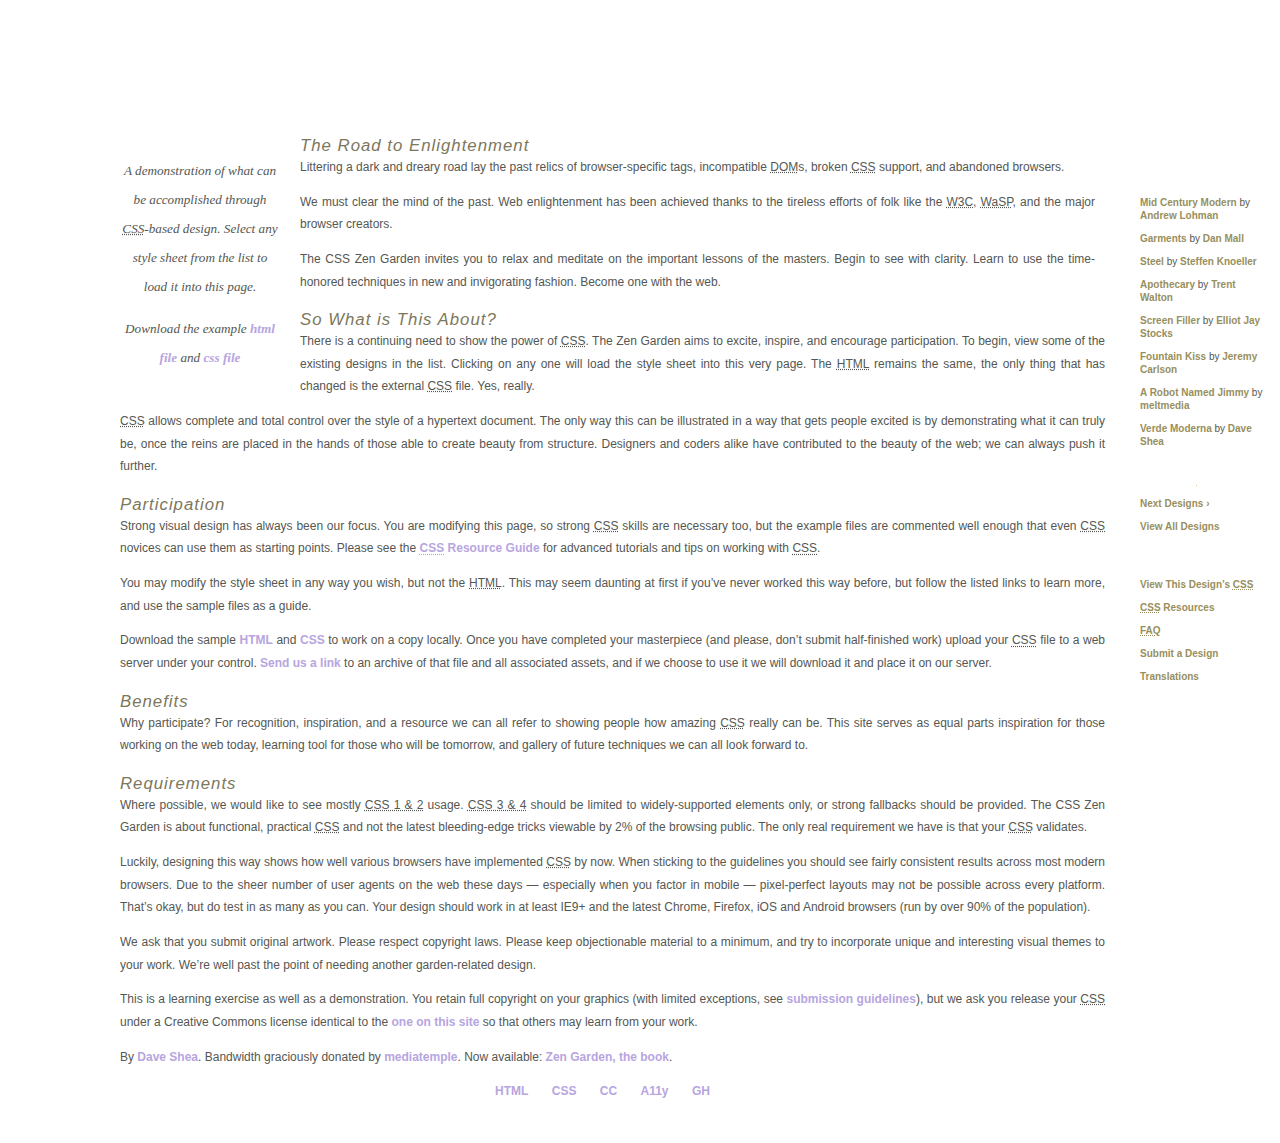
==== index.html @ 56b25b97 "download html and css from Zen Garden" ====
<!DOCTYPE html>
<html lang="en">
<head>
	<meta charset="utf-8">
	<title>CSS Zen Garden: The Beauty of CSS Design</title>

	<link rel="stylesheet" media="screen" href="style.css?v=8may2013">
	<link rel="alternate" type="application/rss+xml" title="RSS" href="http://www.csszengarden.com/zengarden.xml">

	<meta name="viewport" content="width=device-width, initial-scale=1.0">
	<meta name="author" content="Dave Shea">
	<meta name="description" content="A demonstration of what can be accomplished visually through CSS-based design.">
	<meta name="robots" content="all">


	<!--[if lt IE 9]>
	<script src="script/html5shiv.js"></script>
	<![endif]-->
</head>

<!--



	View source is a feature, not a bug. Thanks for your curiosity and
	interest in participating!

	Here are the submission guidelines for the new and improved csszengarden.com:

	- CSS3? Of course! Prefix for ALL browsers where necessary.
	- go responsive; test your layout at multiple screen sizes.
	- your browser testing baseline: IE9+, recent Chrome/Firefox/Safari, and iOS/Android
	- Graceful degradation is acceptable, and in fact highly encouraged.
	- use classes for styling. Don't use ids.
	- web fonts are cool, just make sure you have a license to share the files. Hosted 
	  services that are applied via the CSS file (ie. Google Fonts) will work fine, but
	  most that require custom HTML won't. TypeKit is supported, see the readme on this
	  page for usage instructions: https://github.com/mezzoblue/csszengarden.com/

	And a few tips on building your CSS file:

	- use :first-child, :last-child and :nth-child to get at non-classed elements
	- use ::before and ::after to create pseudo-elements for extra styling
	- use multiple background images to apply as many as you need to any element
	- use the Kellum Method for image replacement, if still needed. http://goo.gl/GXxdI
	- don't rely on the extra divs at the bottom. Use ::before and ::after instead.

		
-->

<body id="css-zen-garden">
<div class="page-wrapper">

	<section class="intro" id="zen-intro">
		<header role="banner">
			<h1>CSS Zen Garden</h1>
			<h2>The Beauty of <abbr title="Cascading Style Sheets">CSS</abbr> Design</h2>
		</header>

		<div class="summary" id="zen-summary" role="article">
			<p>A demonstration of what can be accomplished through <abbr title="Cascading Style Sheets">CSS</abbr>-based design. Select any style sheet from the list to load it into this page.</p>
			<p>Download the example <a href="/examples/index" title="This page's source HTML code, not to be modified.">html file</a> and <a href="/examples/style.css" title="This page's sample CSS, the file you may modify.">css file</a></p>
		</div>

		<div class="preamble" id="zen-preamble" role="article">
			<h3>The Road to Enlightenment</h3>
			<p>Littering a dark and dreary road lay the past relics of browser-specific tags, incompatible <abbr title="Document Object Model">DOM</abbr>s, broken <abbr title="Cascading Style Sheets">CSS</abbr> support, and abandoned browsers.</p>
			<p>We must clear the mind of the past. Web enlightenment has been achieved thanks to the tireless efforts of folk like the <abbr title="World Wide Web Consortium">W3C</abbr>, <abbr title="Web Standards Project">WaSP</abbr>, and the major browser creators.</p>
			<p>The CSS Zen Garden invites you to relax and meditate on the important lessons of the masters. Begin to see with clarity. Learn to use the time-honored techniques in new and invigorating fashion. Become one with the web.</p>
		</div>
	</section>

	<div class="main supporting" id="zen-supporting" role="main">
		<div class="explanation" id="zen-explanation" role="article">
			<h3>So What is This About?</h3>
			<p>There is a continuing need to show the power of <abbr title="Cascading Style Sheets">CSS</abbr>. The Zen Garden aims to excite, inspire, and encourage participation. To begin, view some of the existing designs in the list. Clicking on any one will load the style sheet into this very page. The <abbr title="HyperText Markup Language">HTML</abbr> remains the same, the only thing that has changed is the external <abbr title="Cascading Style Sheets">CSS</abbr> file. Yes, really.</p>
			<p><abbr title="Cascading Style Sheets">CSS</abbr> allows complete and total control over the style of a hypertext document. The only way this can be illustrated in a way that gets people excited is by demonstrating what it can truly be, once the reins are placed in the hands of those able to create beauty from structure. Designers and coders alike have contributed to the beauty of the web; we can always push it further.</p>
		</div>

		<div class="participation" id="zen-participation" role="article">
			<h3>Participation</h3>
			<p>Strong visual design has always been our focus. You are modifying this page, so strong <abbr title="Cascading Style Sheets">CSS</abbr> skills are necessary too, but the example files are commented well enough that even <abbr title="Cascading Style Sheets">CSS</abbr> novices can use them as starting points. Please see the <a href="http://www.mezzoblue.com/zengarden/resources/" title="A listing of CSS-related resources"><abbr title="Cascading Style Sheets">CSS</abbr> Resource Guide</a> for advanced tutorials and tips on working with <abbr title="Cascading Style Sheets">CSS</abbr>.</p>
			<p>You may modify the style sheet in any way you wish, but not the <abbr title="HyperText Markup Language">HTML</abbr>. This may seem daunting at first if you&#8217;ve never worked this way before, but follow the listed links to learn more, and use the sample files as a guide.</p>
			<p>Download the sample <a href="/examples/index" title="This page's source HTML code, not to be modified.">HTML</a> and <a href="/examples/style.css" title="This page's sample CSS, the file you may modify.">CSS</a> to work on a copy locally. Once you have completed your masterpiece (and please, don&#8217;t submit half-finished work) upload your <abbr title="Cascading Style Sheets">CSS</abbr> file to a web server under your control. <a href="http://www.mezzoblue.com/zengarden/submit/" title="Use the contact form to send us your CSS file">Send us a link</a> to an archive of that file and all associated assets, and if we choose to use it we will download it and place it on our server.</p>
		</div>

		<div class="benefits" id="zen-benefits" role="article">
			<h3>Benefits</h3>
			<p>Why participate? For recognition, inspiration, and a resource we can all refer to showing people how amazing <abbr title="Cascading Style Sheets">CSS</abbr> really can be. This site serves as equal parts inspiration for those working on the web today, learning tool for those who will be tomorrow, and gallery of future techniques we can all look forward to.</p>
		</div>

		<div class="requirements" id="zen-requirements" role="article">
			<h3>Requirements</h3>
			<p>Where possible, we would like to see mostly <abbr title="Cascading Style Sheets, levels 1 and 2">CSS 1 &amp; 2</abbr> usage. <abbr title="Cascading Style Sheets, levels 3 and 4">CSS 3 &amp; 4</abbr> should be limited to widely-supported elements only, or strong fallbacks should be provided. The CSS Zen Garden is about functional, practical <abbr title="Cascading Style Sheets">CSS</abbr> and not the latest bleeding-edge tricks viewable by 2% of the browsing public. The only real requirement we have is that your <abbr title="Cascading Style Sheets">CSS</abbr> validates.</p>
			<p>Luckily, designing this way shows how well various browsers have implemented <abbr title="Cascading Style Sheets">CSS</abbr> by now. When sticking to the guidelines you should see fairly consistent results across most modern browsers. Due to the sheer number of user agents on the web these days &#8212; especially when you factor in mobile &#8212; pixel-perfect layouts may not be possible across every platform. That&#8217;s okay, but do test in as many as you can. Your design should work in at least IE9+ and the latest Chrome, Firefox, iOS and Android browsers (run by over 90% of the population).</p>
			<p>We ask that you submit original artwork. Please respect copyright laws. Please keep objectionable material to a minimum, and try to incorporate unique and interesting visual themes to your work. We&#8217;re well past the point of needing another garden-related design.</p>
			<p>This is a learning exercise as well as a demonstration. You retain full copyright on your graphics (with limited exceptions, see <a href="http://www.mezzoblue.com/zengarden/submit/guidelines/">submission guidelines</a>), but we ask you release your <abbr title="Cascading Style Sheets">CSS</abbr> under a Creative Commons license identical to the <a href="http://creativecommons.org/licenses/by-nc-sa/3.0/" title="View the Zen Garden's license information.">one on this site</a> so that others may learn from your work.</p>
			<p role="contentinfo">By <a href="http://www.mezzoblue.com/">Dave Shea</a>. Bandwidth graciously donated by <a href="http://www.mediatemple.net/">mediatemple</a>. Now available: <a href="http://www.amazon.com/exec/obidos/ASIN/0321303474/mezzoblue-20/">Zen Garden, the book</a>.</p>
		</div>

		<footer>
			<a href="http://validator.w3.org/check/referer" title="Check the validity of this site&#8217;s HTML" class="zen-validate-html">HTML</a>
			<a href="http://jigsaw.w3.org/css-validator/check/referer" title="Check the validity of this site&#8217;s CSS" class="zen-validate-css">CSS</a>
			<a href="http://creativecommons.org/licenses/by-nc-sa/3.0/" title="View the Creative Commons license of this site: Attribution-NonCommercial-ShareAlike." class="zen-license">CC</a>
			<a href="http://mezzoblue.com/zengarden/faq/#aaa" title="Read about the accessibility of this site" class="zen-accessibility">A11y</a>
			<a href="https://github.com/mezzoblue/csszengarden.com" title="Fork this site on Github" class="zen-github">GH</a>
		</footer>

	</div>


	<aside class="sidebar" role="complementary">
		<div class="wrapper">

			<div class="design-selection" id="design-selection">
				<h3 class="select">Select a Design:</h3>
				<nav role="navigation">
					<ul>
					<li>
						<a href="/221/" class="design-name">Mid Century Modern</a> by						<a href="http://andrewlohman.com/" class="designer-name">Andrew Lohman</a>
					</li>					<li>
						<a href="/220/" class="design-name">Garments</a> by						<a href="http://danielmall.com/" class="designer-name">Dan Mall</a>
					</li>					<li>
						<a href="/219/" class="design-name">Steel</a> by						<a href="http://steffen-knoeller.de" class="designer-name">Steffen Knoeller</a>
					</li>					<li>
						<a href="/218/" class="design-name">Apothecary</a> by						<a href="http://trentwalton.com" class="designer-name">Trent Walton</a>
					</li>					<li>
						<a href="/217/" class="design-name">Screen Filler</a> by						<a href="http://elliotjaystocks.com/" class="designer-name">Elliot Jay Stocks</a>
					</li>					<li>
						<a href="/216/" class="design-name">Fountain Kiss</a> by						<a href="http://jeremycarlson.com" class="designer-name">Jeremy Carlson</a>
					</li>					<li>
						<a href="/215/" class="design-name">A Robot Named Jimmy</a> by						<a href="http://meltmedia.com/" class="designer-name">meltmedia</a>
					</li>					<li>
						<a href="/214/" class="design-name">Verde Moderna</a> by						<a href="http://www.mezzoblue.com/" class="designer-name">Dave Shea</a>
					</li>					</ul>
				</nav>
			</div>

			<div class="design-archives" id="design-archives">
				<h3 class="archives">Archives:</h3>
				<nav role="navigation">
					<ul>
						<li class="next">
							<a href="/214/page1">
								Next Designs <span class="indicator">&rsaquo;</span>
							</a>
						</li>
						<li class="viewall">
							<a href="http://www.mezzoblue.com/zengarden/alldesigns/" title="View every submission to the Zen Garden.">
								View All Designs							</a>
						</li>
					</ul>
				</nav>
			</div>

			<div class="zen-resources" id="zen-resources">
				<h3 class="resources">Resources:</h3>
				<ul>
					<li class="view-css">
						<a href="style.css" title="View the source CSS file of the currently-viewed design.">
							View This Design&#8217;s <abbr title="Cascading Style Sheets">CSS</abbr>						</a>
					</li>
					<li class="css-resources">
						<a href="http://www.mezzoblue.com/zengarden/resources/" title="Links to great sites with information on using CSS.">
							<abbr title="Cascading Style Sheets">CSS</abbr> Resources						</a>
					</li>
					<li class="zen-faq">
						<a href="http://www.mezzoblue.com/zengarden/faq/" title="A list of Frequently Asked Questions about the Zen Garden.">
							<abbr title="Frequently Asked Questions">FAQ</abbr>						</a>
					</li>
					<li class="zen-submit">
						<a href="http://www.mezzoblue.com/zengarden/submit/" title="Send in your own CSS file.">
							Submit a Design						</a>
					</li>
					<li class="zen-translations">
						<a href="http://www.mezzoblue.com/zengarden/translations/" title="View translated versions of this page.">
							Translations						</a>
					</li>
				</ul>
			</div>
		</div>
	</aside>


</div>

<!--

	These superfluous divs/spans were originally provided as catch-alls to add extra imagery.
	These days we have full ::before and ::after support, favour using those instead.
	These only remain for historical design compatibility. They might go away one day.
		
-->
<div class="extra1" role="presentation"></div><div class="extra2" role="presentation"></div><div class="extra3" role="presentation"></div>
<div class="extra4" role="presentation"></div><div class="extra5" role="presentation"></div><div class="extra6" role="presentation"></div>

</body>
</html>
---- style.css ----
/* css Zen Garden default style v1.02 */
/* css released under Creative Commons License - http://creativecommons.org/licenses/by-nc-sa/1.0/  */

/* This file based on 'Tranquille' by Dave Shea */
/* You may use this file as a foundation for any new work, but you may find it easier to start from scratch. */
/* Not all elements are defined in this file, so you'll most likely want to refer to the xhtml as well. */

/* Your images should be linked as if the CSS file sits in the same folder as the images. ie. no paths. */


/* basic elements */
html {
	margin: 0;
	padding: 0;
	}
body { 
	font: 75% georgia, sans-serif;
	line-height: 1.88889;
	color: #555753; 
	background: #fff url(http://csszengarden.com/001/blossoms.jpg) no-repeat bottom right; 
	margin: 0; 
	padding: 0;
	}
p { 
	margin-top: 0; 
	text-align: justify;
	}
h3 { 
	font: italic normal 1.4em georgia, sans-serif;
	letter-spacing: 1px; 
	margin-bottom: 0; 
	color: #7D775C;
	}
a:link { 
	font-weight: bold; 
	text-decoration: none; 
	color: #B7A5DF;
	}
a:visited { 
	font-weight: bold; 
	text-decoration: none; 
	color: #D4CDDC;
	}
a:hover, a:focus, a:active { 
	text-decoration: underline; 
	color: #9685BA;
	}
abbr {
	border-bottom: none;
	}


/* specific divs */
.page-wrapper { 
	background: url(http://csszengarden.com/001/zen-bg.jpg) no-repeat top left; 
	padding: 0 175px 0 110px;  
	margin: 0; 
	position: relative;
	}

.intro { 
	min-width: 470px;
	width: 100%;
	}

header h1 { 
	background: transparent url(http://csszengarden.com/001/h1.gif) no-repeat top left;
	margin-top: 10px;
	display: block;
	width: 219px;
	height: 87px;
	float: left;

	text-indent: 100%;
	white-space: nowrap;
	overflow: hidden;
	}
header h2 { 
	background: transparent url(http://csszengarden.com/001/h2.gif) no-repeat top left; 
	margin-top: 58px; 
	margin-bottom: 40px; 
	width: 200px; 
	height: 18px; 
	float: right;

	text-indent: 100%;
	white-space: nowrap;
	overflow: hidden;
	}
header {
	padding-top: 20px;
	height: 87px;
}

.summary {
	clear: both; 
	margin: 20px 20px 20px 10px; 
	width: 160px; 
	float: left;
	}
.summary p {
	font: italic 1.1em/2.2 georgia; 
	text-align: center;
	}

.preamble {
	clear: right; 
	padding: 0px 10px 0 10px;
	}
.supporting {	
	padding-left: 10px; 
	margin-bottom: 40px;
	}

footer { 
	text-align: center; 
	}
footer a:link, footer a:visited { 
	margin-right: 20px; 
	}

.sidebar {
	margin-left: 600px; 
	position: absolute; 
	top: 0; 
	right: 0;
	}
.sidebar .wrapper { 
	font: 10px verdana, sans-serif; 
	background: transparent url(http://csszengarden.com/001/paper-bg.jpg) top left repeat-y; 
	padding: 10px; 
	margin-top: 150px; 
	width: 130px; 
	}
.sidebar h3.select { 
	background: transparent url(http://csszengarden.com/001/h3.gif) no-repeat top left; 
	margin: 10px 0 5px 0; 
	width: 97px; 
	height: 16px; 

	text-indent: 100%;
	white-space: nowrap;
	overflow: hidden;
	}
.sidebar h3.archives { 
	background: transparent url(http://csszengarden.com/001/h5.gif) no-repeat top left; 
	margin: 25px 0 5px 0; 
	width:57px; 
	height: 14px; 

	text-indent: 100%;
	white-space: nowrap;
	overflow: hidden;
	}
.sidebar h3.resources { 
	background: transparent url(http://csszengarden.com/001/h6.gif) no-repeat top left; 
	margin: 25px 0 5px 0; 
	width:63px; 
	height: 10px; 

	text-indent: 100%;
	white-space: nowrap;
	overflow: hidden;
	}


.sidebar ul {
	margin: 0;
	padding: 0;
	}
.sidebar li {
	line-height: 1.3em; 
	background: transparent url(http://csszengarden.com/001/cr1.gif) no-repeat top center; 
	display: block; 
	padding-top: 5px; 
	margin-bottom: 5px;
	list-style-type: none;
	}
.sidebar li a:link {
	color: #988F5E;
	}
.sidebar li a:visited {
	color: #B3AE94;
	}


.extra1 {
	background: transparent url(http://csszengarden.com/001/cr2.gif) top left no-repeat; 
	position: absolute; 
	top: 40px; 
	right: 0; 
	width: 148px; 
	height: 110px;
	}
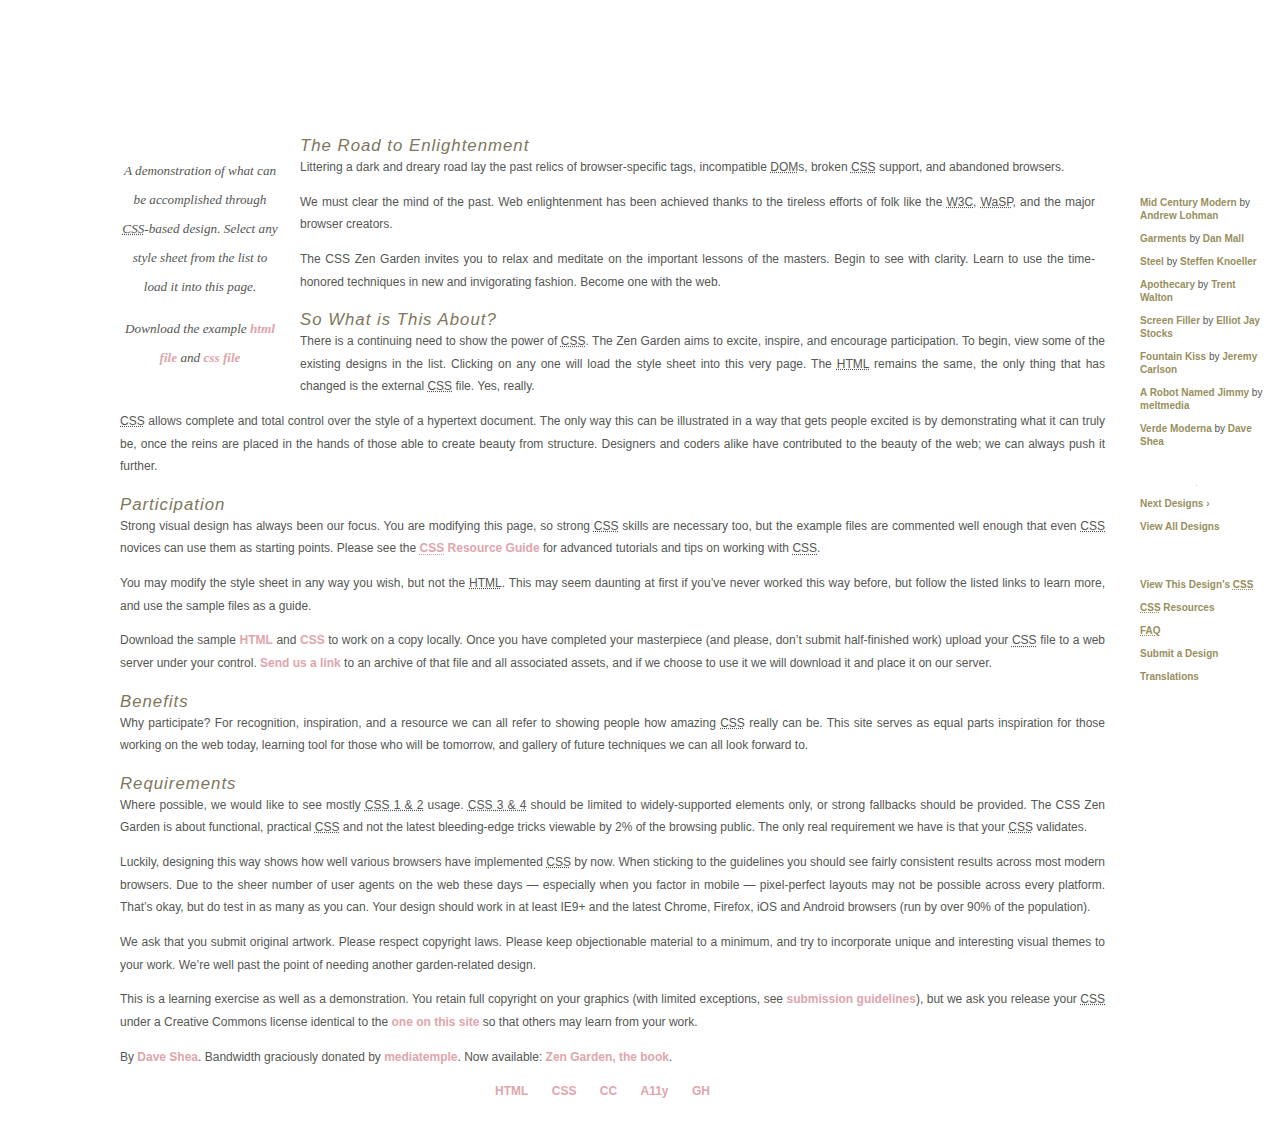
==== commit 83eecb90: "change content of h1 tag" ====
--- a/index.html
+++ b/index.html
@@ -1,16 +1,26 @@
 <!DOCTYPE html>
 <html lang="en">
+
 <head>
 	<meta charset="utf-8">
 	<title>CSS Zen Garden: The Beauty of CSS Design</title>
 
-	<link rel="stylesheet" media="screen" href="style.css?v=8may2013">
-	<link rel="alternate" type="application/rss+xml" title="RSS" href="http://www.csszengarden.com/zengarden.xml">
-
-	<meta name="viewport" content="width=device-width, initial-scale=1.0">
-	<meta name="author" content="Dave Shea">
-	<meta name="description" content="A demonstration of what can be accomplished visually through CSS-based design.">
-	<meta name="robots" content="all">
+	<link rel="stylesheet"
+				media="screen"
+				href="style.css?v=8may2013">
+	<link rel="alternate"
+				type="application/rss+xml"
+				title="RSS"
+				href="http://www.csszengarden.com/zengarden.xml">
+
+	<meta name="viewport"
+				content="width=device-width, initial-scale=1.0">
+	<meta name="author"
+				content="Dave Shea">
+	<meta name="description"
+				content="A demonstration of what can be accomplished visually through CSS-based design.">
+	<meta name="robots"
+				content="all">
 
 
 	<!--[if lt IE 9]>
@@ -49,150 +59,273 @@
 -->
 
 <body id="css-zen-garden">
-<div class="page-wrapper">
-
-	<section class="intro" id="zen-intro">
-		<header role="banner">
-			<h1>CSS Zen Garden</h1>
-			<h2>The Beauty of <abbr title="Cascading Style Sheets">CSS</abbr> Design</h2>
-		</header>
-
-		<div class="summary" id="zen-summary" role="article">
-			<p>A demonstration of what can be accomplished through <abbr title="Cascading Style Sheets">CSS</abbr>-based design. Select any style sheet from the list to load it into this page.</p>
-			<p>Download the example <a href="/examples/index" title="This page's source HTML code, not to be modified.">html file</a> and <a href="/examples/style.css" title="This page's sample CSS, the file you may modify.">css file</a></p>
+	<div class="page-wrapper">
+
+		<section class="intro"
+						 id="zen-intro">
+			<header role="banner">
+				<h1>Lovely Zen Garden</h1>
+				<h2>The Beauty of <abbr title="Cascading Style Sheets">CSS</abbr> Design</h2>
+			</header>
+
+			<div class="summary"
+					 id="zen-summary"
+					 role="article">
+				<p>A demonstration of what can be accomplished through <abbr title="Cascading Style Sheets">CSS</abbr>-based
+					design. Select any style sheet from the list to load it into this page.</p>
+				<p>Download the example <a href="/examples/index"
+						 title="This page's source HTML code, not to be modified.">html file</a> and <a href="/examples/style.css"
+						 title="This page's sample CSS, the file you may modify.">css file</a></p>
+			</div>
+
+			<div class="preamble"
+					 id="zen-preamble"
+					 role="article">
+				<h3>The Road to Enlightenment</h3>
+				<p>Littering a dark and dreary road lay the past relics of browser-specific tags, incompatible <abbr
+								title="Document Object Model">DOM</abbr>s, broken <abbr title="Cascading Style Sheets">CSS</abbr>
+					support, and abandoned browsers.</p>
+				<p>We must clear the mind of the past. Web enlightenment has been achieved thanks to the tireless efforts of
+					folk like the <abbr title="World Wide Web Consortium">W3C</abbr>, <abbr
+								title="Web Standards Project">WaSP</abbr>, and the major browser creators.</p>
+				<p>The CSS Zen Garden invites you to relax and meditate on the important lessons of the masters. Begin to see
+					with clarity. Learn to use the time-honored techniques in new and invigorating fashion. Become one with the
+					web.</p>
+			</div>
+		</section>
+
+		<div class="main supporting"
+				 id="zen-supporting"
+				 role="main">
+			<div class="explanation"
+					 id="zen-explanation"
+					 role="article">
+				<h3>So What is This About?</h3>
+				<p>There is a continuing need to show the power of <abbr title="Cascading Style Sheets">CSS</abbr>. The Zen
+					Garden aims to excite, inspire, and encourage participation. To begin, view some of the existing designs in
+					the list. Clicking on any one will load the style sheet into this very page. The <abbr
+								title="HyperText Markup Language">HTML</abbr> remains the same, the only thing that has changed is the
+					external <abbr title="Cascading Style Sheets">CSS</abbr> file. Yes, really.</p>
+				<p><abbr title="Cascading Style Sheets">CSS</abbr> allows complete and total control over the style of a
+					hypertext document. The only way this can be illustrated in a way that gets people excited is by demonstrating
+					what it can truly be, once the reins are placed in the hands of those able to create beauty from structure.
+					Designers and coders alike have contributed to the beauty of the web; we can always push it further.</p>
+			</div>
+
+			<div class="participation"
+					 id="zen-participation"
+					 role="article">
+				<h3>Participation</h3>
+				<p>Strong visual design has always been our focus. You are modifying this page, so strong <abbr
+								title="Cascading Style Sheets">CSS</abbr> skills are necessary too, but the example files are commented
+					well enough that even <abbr title="Cascading Style Sheets">CSS</abbr> novices can use them as starting points.
+					Please see the <a href="http://www.mezzoblue.com/zengarden/resources/"
+						 title="A listing of CSS-related resources"><abbr title="Cascading Style Sheets">CSS</abbr> Resource
+						Guide</a> for advanced tutorials and tips on working with <abbr title="Cascading Style Sheets">CSS</abbr>.
+				</p>
+				<p>You may modify the style sheet in any way you wish, but not the <abbr
+								title="HyperText Markup Language">HTML</abbr>. This may seem daunting at first if you&#8217;ve never
+					worked this way before, but follow the listed links to learn more, and use the sample files as a guide.</p>
+				<p>Download the sample <a href="/examples/index"
+						 title="This page's source HTML code, not to be modified.">HTML</a> and <a href="/examples/style.css"
+						 title="This page's sample CSS, the file you may modify.">CSS</a> to work on a copy locally. Once you have
+					completed your masterpiece (and please, don&#8217;t submit half-finished work) upload your <abbr
+								title="Cascading Style Sheets">CSS</abbr> file to a web server under your control. <a
+						 href="http://www.mezzoblue.com/zengarden/submit/"
+						 title="Use the contact form to send us your CSS file">Send us a link</a> to an archive of that file and all
+					associated assets, and if we choose to use it we will download it and place it on our server.</p>
+			</div>
+
+			<div class="benefits"
+					 id="zen-benefits"
+					 role="article">
+				<h3>Benefits</h3>
+				<p>Why participate? For recognition, inspiration, and a resource we can all refer to showing people how amazing
+					<abbr title="Cascading Style Sheets">CSS</abbr> really can be. This site serves as equal parts inspiration for
+					those working on the web today, learning tool for those who will be tomorrow, and gallery of future techniques
+					we can all look forward to.</p>
+			</div>
+
+			<div class="requirements"
+					 id="zen-requirements"
+					 role="article">
+				<h3>Requirements</h3>
+				<p>Where possible, we would like to see mostly <abbr title="Cascading Style Sheets, levels 1 and 2">CSS 1 &amp;
+						2</abbr> usage. <abbr title="Cascading Style Sheets, levels 3 and 4">CSS 3 &amp; 4</abbr> should be limited
+					to widely-supported elements only, or strong fallbacks should be provided. The CSS Zen Garden is about
+					functional, practical <abbr title="Cascading Style Sheets">CSS</abbr> and not the latest bleeding-edge tricks
+					viewable by 2% of the browsing public. The only real requirement we have is that your <abbr
+								title="Cascading Style Sheets">CSS</abbr> validates.</p>
+				<p>Luckily, designing this way shows how well various browsers have implemented <abbr
+								title="Cascading Style Sheets">CSS</abbr> by now. When sticking to the guidelines you should see fairly
+					consistent results across most modern browsers. Due to the sheer number of user agents on the web these days
+					&#8212; especially when you factor in mobile &#8212; pixel-perfect layouts may not be possible across every
+					platform. That&#8217;s okay, but do test in as many as you can. Your design should work in at least IE9+ and
+					the latest Chrome, Firefox, iOS and Android browsers (run by over 90% of the population).</p>
+				<p>We ask that you submit original artwork. Please respect copyright laws. Please keep objectionable material to
+					a minimum, and try to incorporate unique and interesting visual themes to your work. We&#8217;re well past the
+					point of needing another garden-related design.</p>
+				<p>This is a learning exercise as well as a demonstration. You retain full copyright on your graphics (with
+					limited exceptions, see <a href="http://www.mezzoblue.com/zengarden/submit/guidelines/">submission
+						guidelines</a>), but we ask you release your <abbr title="Cascading Style Sheets">CSS</abbr> under a
+					Creative Commons license identical to the <a href="http://creativecommons.org/licenses/by-nc-sa/3.0/"
+						 title="View the Zen Garden's license information.">one on this site</a> so that others may learn from your
+					work.</p>
+				<p role="contentinfo">By <a href="http://www.mezzoblue.com/">Dave Shea</a>. Bandwidth graciously donated by <a
+						 href="http://www.mediatemple.net/">mediatemple</a>. Now available: <a
+						 href="http://www.amazon.com/exec/obidos/ASIN/0321303474/mezzoblue-20/">Zen Garden, the book</a>.</p>
+			</div>
+
+			<footer>
+				<a href="http://validator.w3.org/check/referer"
+					 title="Check the validity of this site&#8217;s HTML"
+					 class="zen-validate-html">HTML</a>
+				<a href="http://jigsaw.w3.org/css-validator/check/referer"
+					 title="Check the validity of this site&#8217;s CSS"
+					 class="zen-validate-css">CSS</a>
+				<a href="http://creativecommons.org/licenses/by-nc-sa/3.0/"
+					 title="View the Creative Commons license of this site: Attribution-NonCommercial-ShareAlike."
+					 class="zen-license">CC</a>
+				<a href="http://mezzoblue.com/zengarden/faq/#aaa"
+					 title="Read about the accessibility of this site"
+					 class="zen-accessibility">A11y</a>
+				<a href="https://github.com/mezzoblue/csszengarden.com"
+					 title="Fork this site on Github"
+					 class="zen-github">GH</a>
+			</footer>
+
 		</div>
 
-		<div class="preamble" id="zen-preamble" role="article">
-			<h3>The Road to Enlightenment</h3>
-			<p>Littering a dark and dreary road lay the past relics of browser-specific tags, incompatible <abbr title="Document Object Model">DOM</abbr>s, broken <abbr title="Cascading Style Sheets">CSS</abbr> support, and abandoned browsers.</p>
-			<p>We must clear the mind of the past. Web enlightenment has been achieved thanks to the tireless efforts of folk like the <abbr title="World Wide Web Consortium">W3C</abbr>, <abbr title="Web Standards Project">WaSP</abbr>, and the major browser creators.</p>
-			<p>The CSS Zen Garden invites you to relax and meditate on the important lessons of the masters. Begin to see with clarity. Learn to use the time-honored techniques in new and invigorating fashion. Become one with the web.</p>
-		</div>
-	</section>
-
-	<div class="main supporting" id="zen-supporting" role="main">
-		<div class="explanation" id="zen-explanation" role="article">
-			<h3>So What is This About?</h3>
-			<p>There is a continuing need to show the power of <abbr title="Cascading Style Sheets">CSS</abbr>. The Zen Garden aims to excite, inspire, and encourage participation. To begin, view some of the existing designs in the list. Clicking on any one will load the style sheet into this very page. The <abbr title="HyperText Markup Language">HTML</abbr> remains the same, the only thing that has changed is the external <abbr title="Cascading Style Sheets">CSS</abbr> file. Yes, really.</p>
-			<p><abbr title="Cascading Style Sheets">CSS</abbr> allows complete and total control over the style of a hypertext document. The only way this can be illustrated in a way that gets people excited is by demonstrating what it can truly be, once the reins are placed in the hands of those able to create beauty from structure. Designers and coders alike have contributed to the beauty of the web; we can always push it further.</p>
-		</div>
-
-		<div class="participation" id="zen-participation" role="article">
-			<h3>Participation</h3>
-			<p>Strong visual design has always been our focus. You are modifying this page, so strong <abbr title="Cascading Style Sheets">CSS</abbr> skills are necessary too, but the example files are commented well enough that even <abbr title="Cascading Style Sheets">CSS</abbr> novices can use them as starting points. Please see the <a href="http://www.mezzoblue.com/zengarden/resources/" title="A listing of CSS-related resources"><abbr title="Cascading Style Sheets">CSS</abbr> Resource Guide</a> for advanced tutorials and tips on working with <abbr title="Cascading Style Sheets">CSS</abbr>.</p>
-			<p>You may modify the style sheet in any way you wish, but not the <abbr title="HyperText Markup Language">HTML</abbr>. This may seem daunting at first if you&#8217;ve never worked this way before, but follow the listed links to learn more, and use the sample files as a guide.</p>
-			<p>Download the sample <a href="/examples/index" title="This page's source HTML code, not to be modified.">HTML</a> and <a href="/examples/style.css" title="This page's sample CSS, the file you may modify.">CSS</a> to work on a copy locally. Once you have completed your masterpiece (and please, don&#8217;t submit half-finished work) upload your <abbr title="Cascading Style Sheets">CSS</abbr> file to a web server under your control. <a href="http://www.mezzoblue.com/zengarden/submit/" title="Use the contact form to send us your CSS file">Send us a link</a> to an archive of that file and all associated assets, and if we choose to use it we will download it and place it on our server.</p>
-		</div>
-
-		<div class="benefits" id="zen-benefits" role="article">
-			<h3>Benefits</h3>
-			<p>Why participate? For recognition, inspiration, and a resource we can all refer to showing people how amazing <abbr title="Cascading Style Sheets">CSS</abbr> really can be. This site serves as equal parts inspiration for those working on the web today, learning tool for those who will be tomorrow, and gallery of future techniques we can all look forward to.</p>
-		</div>
-
-		<div class="requirements" id="zen-requirements" role="article">
-			<h3>Requirements</h3>
-			<p>Where possible, we would like to see mostly <abbr title="Cascading Style Sheets, levels 1 and 2">CSS 1 &amp; 2</abbr> usage. <abbr title="Cascading Style Sheets, levels 3 and 4">CSS 3 &amp; 4</abbr> should be limited to widely-supported elements only, or strong fallbacks should be provided. The CSS Zen Garden is about functional, practical <abbr title="Cascading Style Sheets">CSS</abbr> and not the latest bleeding-edge tricks viewable by 2% of the browsing public. The only real requirement we have is that your <abbr title="Cascading Style Sheets">CSS</abbr> validates.</p>
-			<p>Luckily, designing this way shows how well various browsers have implemented <abbr title="Cascading Style Sheets">CSS</abbr> by now. When sticking to the guidelines you should see fairly consistent results across most modern browsers. Due to the sheer number of user agents on the web these days &#8212; especially when you factor in mobile &#8212; pixel-perfect layouts may not be possible across every platform. That&#8217;s okay, but do test in as many as you can. Your design should work in at least IE9+ and the latest Chrome, Firefox, iOS and Android browsers (run by over 90% of the population).</p>
-			<p>We ask that you submit original artwork. Please respect copyright laws. Please keep objectionable material to a minimum, and try to incorporate unique and interesting visual themes to your work. We&#8217;re well past the point of needing another garden-related design.</p>
-			<p>This is a learning exercise as well as a demonstration. You retain full copyright on your graphics (with limited exceptions, see <a href="http://www.mezzoblue.com/zengarden/submit/guidelines/">submission guidelines</a>), but we ask you release your <abbr title="Cascading Style Sheets">CSS</abbr> under a Creative Commons license identical to the <a href="http://creativecommons.org/licenses/by-nc-sa/3.0/" title="View the Zen Garden's license information.">one on this site</a> so that others may learn from your work.</p>
-			<p role="contentinfo">By <a href="http://www.mezzoblue.com/">Dave Shea</a>. Bandwidth graciously donated by <a href="http://www.mediatemple.net/">mediatemple</a>. Now available: <a href="http://www.amazon.com/exec/obidos/ASIN/0321303474/mezzoblue-20/">Zen Garden, the book</a>.</p>
-		</div>
-
-		<footer>
-			<a href="http://validator.w3.org/check/referer" title="Check the validity of this site&#8217;s HTML" class="zen-validate-html">HTML</a>
-			<a href="http://jigsaw.w3.org/css-validator/check/referer" title="Check the validity of this site&#8217;s CSS" class="zen-validate-css">CSS</a>
-			<a href="http://creativecommons.org/licenses/by-nc-sa/3.0/" title="View the Creative Commons license of this site: Attribution-NonCommercial-ShareAlike." class="zen-license">CC</a>
-			<a href="http://mezzoblue.com/zengarden/faq/#aaa" title="Read about the accessibility of this site" class="zen-accessibility">A11y</a>
-			<a href="https://github.com/mezzoblue/csszengarden.com" title="Fork this site on Github" class="zen-github">GH</a>
-		</footer>
+
+		<aside class="sidebar"
+					 role="complementary">
+			<div class="wrapper">
+
+				<div class="design-selection"
+						 id="design-selection">
+					<h3 class="select">Select a Design:</h3>
+					<nav role="navigation">
+						<ul>
+							<li>
+								<a href="/221/"
+									 class="design-name">Mid Century Modern</a> by <a href="http://andrewlohman.com/"
+									 class="designer-name">Andrew Lohman</a>
+							</li>
+							<li>
+								<a href="/220/"
+									 class="design-name">Garments</a> by <a href="http://danielmall.com/"
+									 class="designer-name">Dan Mall</a>
+							</li>
+							<li>
+								<a href="/219/"
+									 class="design-name">Steel</a> by <a href="http://steffen-knoeller.de"
+									 class="designer-name">Steffen Knoeller</a>
+							</li>
+							<li>
+								<a href="/218/"
+									 class="design-name">Apothecary</a> by <a href="http://trentwalton.com"
+									 class="designer-name">Trent Walton</a>
+							</li>
+							<li>
+								<a href="/217/"
+									 class="design-name">Screen Filler</a> by <a href="http://elliotjaystocks.com/"
+									 class="designer-name">Elliot Jay Stocks</a>
+							</li>
+							<li>
+								<a href="/216/"
+									 class="design-name">Fountain Kiss</a> by <a href="http://jeremycarlson.com"
+									 class="designer-name">Jeremy Carlson</a>
+							</li>
+							<li>
+								<a href="/215/"
+									 class="design-name">A Robot Named Jimmy</a> by <a href="http://meltmedia.com/"
+									 class="designer-name">meltmedia</a>
+							</li>
+							<li>
+								<a href="/214/"
+									 class="design-name">Verde Moderna</a> by <a href="http://www.mezzoblue.com/"
+									 class="designer-name">Dave Shea</a>
+							</li>
+						</ul>
+					</nav>
+				</div>
+
+				<div class="design-archives"
+						 id="design-archives">
+					<h3 class="archives">Archives:</h3>
+					<nav role="navigation">
+						<ul>
+							<li class="next">
+								<a href="/214/page1">
+									Next Designs <span class="indicator">&rsaquo;</span>
+								</a>
+							</li>
+							<li class="viewall">
+								<a href="http://www.mezzoblue.com/zengarden/alldesigns/"
+									 title="View every submission to the Zen Garden.">
+									View All Designs </a>
+							</li>
+						</ul>
+					</nav>
+				</div>
+
+				<div class="zen-resources"
+						 id="zen-resources">
+					<h3 class="resources">Resources:</h3>
+					<ul>
+						<li class="view-css">
+							<a href="style.css"
+								 title="View the source CSS file of the currently-viewed design.">
+								View This Design&#8217;s <abbr title="Cascading Style Sheets">CSS</abbr> </a>
+						</li>
+						<li class="css-resources">
+							<a href="http://www.mezzoblue.com/zengarden/resources/"
+								 title="Links to great sites with information on using CSS.">
+								<abbr title="Cascading Style Sheets">CSS</abbr> Resources </a>
+						</li>
+						<li class="zen-faq">
+							<a href="http://www.mezzoblue.com/zengarden/faq/"
+								 title="A list of Frequently Asked Questions about the Zen Garden.">
+								<abbr title="Frequently Asked Questions">FAQ</abbr> </a>
+						</li>
+						<li class="zen-submit">
+							<a href="http://www.mezzoblue.com/zengarden/submit/"
+								 title="Send in your own CSS file.">
+								Submit a Design </a>
+						</li>
+						<li class="zen-translations">
+							<a href="http://www.mezzoblue.com/zengarden/translations/"
+								 title="View translated versions of this page.">
+								Translations </a>
+						</li>
+					</ul>
+				</div>
+			</div>
+		</aside>
+
 
 	</div>
 
-
-	<aside class="sidebar" role="complementary">
-		<div class="wrapper">
-
-			<div class="design-selection" id="design-selection">
-				<h3 class="select">Select a Design:</h3>
-				<nav role="navigation">
-					<ul>
-					<li>
-						<a href="/221/" class="design-name">Mid Century Modern</a> by						<a href="http://andrewlohman.com/" class="designer-name">Andrew Lohman</a>
-					</li>					<li>
-						<a href="/220/" class="design-name">Garments</a> by						<a href="http://danielmall.com/" class="designer-name">Dan Mall</a>
-					</li>					<li>
-						<a href="/219/" class="design-name">Steel</a> by						<a href="http://steffen-knoeller.de" class="designer-name">Steffen Knoeller</a>
-					</li>					<li>
-						<a href="/218/" class="design-name">Apothecary</a> by						<a href="http://trentwalton.com" class="designer-name">Trent Walton</a>
-					</li>					<li>
-						<a href="/217/" class="design-name">Screen Filler</a> by						<a href="http://elliotjaystocks.com/" class="designer-name">Elliot Jay Stocks</a>
-					</li>					<li>
-						<a href="/216/" class="design-name">Fountain Kiss</a> by						<a href="http://jeremycarlson.com" class="designer-name">Jeremy Carlson</a>
-					</li>					<li>
-						<a href="/215/" class="design-name">A Robot Named Jimmy</a> by						<a href="http://meltmedia.com/" class="designer-name">meltmedia</a>
-					</li>					<li>
-						<a href="/214/" class="design-name">Verde Moderna</a> by						<a href="http://www.mezzoblue.com/" class="designer-name">Dave Shea</a>
-					</li>					</ul>
-				</nav>
-			</div>
-
-			<div class="design-archives" id="design-archives">
-				<h3 class="archives">Archives:</h3>
-				<nav role="navigation">
-					<ul>
-						<li class="next">
-							<a href="/214/page1">
-								Next Designs <span class="indicator">&rsaquo;</span>
-							</a>
-						</li>
-						<li class="viewall">
-							<a href="http://www.mezzoblue.com/zengarden/alldesigns/" title="View every submission to the Zen Garden.">
-								View All Designs							</a>
-						</li>
-					</ul>
-				</nav>
-			</div>
-
-			<div class="zen-resources" id="zen-resources">
-				<h3 class="resources">Resources:</h3>
-				<ul>
-					<li class="view-css">
-						<a href="style.css" title="View the source CSS file of the currently-viewed design.">
-							View This Design&#8217;s <abbr title="Cascading Style Sheets">CSS</abbr>						</a>
-					</li>
-					<li class="css-resources">
-						<a href="http://www.mezzoblue.com/zengarden/resources/" title="Links to great sites with information on using CSS.">
-							<abbr title="Cascading Style Sheets">CSS</abbr> Resources						</a>
-					</li>
-					<li class="zen-faq">
-						<a href="http://www.mezzoblue.com/zengarden/faq/" title="A list of Frequently Asked Questions about the Zen Garden.">
-							<abbr title="Frequently Asked Questions">FAQ</abbr>						</a>
-					</li>
-					<li class="zen-submit">
-						<a href="http://www.mezzoblue.com/zengarden/submit/" title="Send in your own CSS file.">
-							Submit a Design						</a>
-					</li>
-					<li class="zen-translations">
-						<a href="http://www.mezzoblue.com/zengarden/translations/" title="View translated versions of this page.">
-							Translations						</a>
-					</li>
-				</ul>
-			</div>
-		</div>
-	</aside>
-
-
-</div>
-
-<!--
+	<!--
 
 	These superfluous divs/spans were originally provided as catch-alls to add extra imagery.
 	These days we have full ::before and ::after support, favour using those instead.
 	These only remain for historical design compatibility. They might go away one day.
 		
 -->
-<div class="extra1" role="presentation"></div><div class="extra2" role="presentation"></div><div class="extra3" role="presentation"></div>
-<div class="extra4" role="presentation"></div><div class="extra5" role="presentation"></div><div class="extra6" role="presentation"></div>
+	<div class="extra1"
+			 role="presentation"></div>
+	<div class="extra2"
+			 role="presentation"></div>
+	<div class="extra3"
+			 role="presentation"></div>
+	<div class="extra4"
+			 role="presentation"></div>
+	<div class="extra5"
+			 role="presentation"></div>
+	<div class="extra6"
+			 role="presentation"></div>
 
 </body>
+
 </html>--- a/style.css
+++ b/style.css
@@ -7,188 +7,196 @@
 
 /* Your images should be linked as if the CSS file sits in the same folder as the images. ie. no paths. */
 
-
 /* basic elements */
 html {
-	margin: 0;
-	padding: 0;
-	}
-body { 
-	font: 75% georgia, sans-serif;
-	line-height: 1.88889;
-	color: #555753; 
-	background: #fff url(http://csszengarden.com/001/blossoms.jpg) no-repeat bottom right; 
-	margin: 0; 
-	padding: 0;
-	}
-p { 
-	margin-top: 0; 
-	text-align: justify;
-	}
-h3 { 
-	font: italic normal 1.4em georgia, sans-serif;
-	letter-spacing: 1px; 
-	margin-bottom: 0; 
-	color: #7D775C;
-	}
-a:link { 
-	font-weight: bold; 
-	text-decoration: none; 
-	color: #B7A5DF;
-	}
-a:visited { 
-	font-weight: bold; 
-	text-decoration: none; 
-	color: #D4CDDC;
-	}
-a:hover, a:focus, a:active { 
-	text-decoration: underline; 
-	color: #9685BA;
-	}
+  margin: 0;
+  padding: 0;
+}
+body {
+  font: 75% georgia, sans-serif;
+  line-height: 1.88889;
+  color: #555753;
+  background: #fff url(http://csszengarden.com/001/blossoms.jpg) no-repeat
+    bottom right;
+  margin: 0;
+  padding: 0;
+}
+p {
+  margin-top: 0;
+  text-align: justify;
+}
+h3 {
+  font: italic normal 1.4em georgia, sans-serif;
+  letter-spacing: 1px;
+  margin-bottom: 0;
+  color: #7d775c;
+}
+a:link {
+  font-weight: bold;
+  text-decoration: none;
+  color: #dfa5ad;
+}
+a:visited {
+  font-weight: bold;
+  text-decoration: none;
+  color: #d4cddc;
+}
+a:hover,
+a:focus,
+a:active {
+  text-decoration: underline;
+  color: #9685ba;
+}
 abbr {
-	border-bottom: none;
-	}
-
+  border-bottom: none;
+}
 
 /* specific divs */
-.page-wrapper { 
-	background: url(http://csszengarden.com/001/zen-bg.jpg) no-repeat top left; 
-	padding: 0 175px 0 110px;  
-	margin: 0; 
-	position: relative;
-	}
-
-.intro { 
-	min-width: 470px;
-	width: 100%;
-	}
-
-header h1 { 
-	background: transparent url(http://csszengarden.com/001/h1.gif) no-repeat top left;
-	margin-top: 10px;
-	display: block;
-	width: 219px;
-	height: 87px;
-	float: left;
-
-	text-indent: 100%;
-	white-space: nowrap;
-	overflow: hidden;
-	}
-header h2 { 
-	background: transparent url(http://csszengarden.com/001/h2.gif) no-repeat top left; 
-	margin-top: 58px; 
-	margin-bottom: 40px; 
-	width: 200px; 
-	height: 18px; 
-	float: right;
-
-	text-indent: 100%;
-	white-space: nowrap;
-	overflow: hidden;
-	}
+.page-wrapper {
+  background: url(http://csszengarden.com/001/zen-bg.jpg) no-repeat top left;
+  padding: 0 175px 0 110px;
+  margin: 0;
+  position: relative;
+}
+
+.intro {
+  min-width: 470px;
+  width: 100%;
+}
+
+header h1 {
+  background: transparent url(http://csszengarden.com/001/h1.gif) no-repeat top
+    left;
+  margin-top: 10px;
+  display: block;
+  width: 219px;
+  height: 87px;
+  float: left;
+
+  text-indent: 100%;
+  white-space: nowrap;
+  overflow: hidden;
+}
+header h2 {
+  background: transparent url(http://csszengarden.com/001/h2.gif) no-repeat top
+    left;
+  margin-top: 58px;
+  margin-bottom: 40px;
+  width: 200px;
+  height: 18px;
+  float: right;
+
+  text-indent: 100%;
+  white-space: nowrap;
+  overflow: hidden;
+}
 header {
-	padding-top: 20px;
-	height: 87px;
+  padding-top: 20px;
+  height: 87px;
 }
 
 .summary {
-	clear: both; 
-	margin: 20px 20px 20px 10px; 
-	width: 160px; 
-	float: left;
-	}
+  clear: both;
+  margin: 20px 20px 20px 10px;
+  width: 160px;
+  float: left;
+}
 .summary p {
-	font: italic 1.1em/2.2 georgia; 
-	text-align: center;
-	}
+  font: italic 1.1em/2.2 georgia;
+  text-align: center;
+}
 
 .preamble {
-	clear: right; 
-	padding: 0px 10px 0 10px;
-	}
-.supporting {	
-	padding-left: 10px; 
-	margin-bottom: 40px;
-	}
-
-footer { 
-	text-align: center; 
-	}
-footer a:link, footer a:visited { 
-	margin-right: 20px; 
-	}
+  clear: right;
+  padding: 0px 10px 0 10px;
+}
+.supporting {
+  padding-left: 10px;
+  margin-bottom: 40px;
+}
+
+footer {
+  text-align: center;
+}
+footer a:link,
+footer a:visited {
+  margin-right: 20px;
+}
 
 .sidebar {
-	margin-left: 600px; 
-	position: absolute; 
-	top: 0; 
-	right: 0;
-	}
-.sidebar .wrapper { 
-	font: 10px verdana, sans-serif; 
-	background: transparent url(http://csszengarden.com/001/paper-bg.jpg) top left repeat-y; 
-	padding: 10px; 
-	margin-top: 150px; 
-	width: 130px; 
-	}
-.sidebar h3.select { 
-	background: transparent url(http://csszengarden.com/001/h3.gif) no-repeat top left; 
-	margin: 10px 0 5px 0; 
-	width: 97px; 
-	height: 16px; 
-
-	text-indent: 100%;
-	white-space: nowrap;
-	overflow: hidden;
-	}
-.sidebar h3.archives { 
-	background: transparent url(http://csszengarden.com/001/h5.gif) no-repeat top left; 
-	margin: 25px 0 5px 0; 
-	width:57px; 
-	height: 14px; 
-
-	text-indent: 100%;
-	white-space: nowrap;
-	overflow: hidden;
-	}
-.sidebar h3.resources { 
-	background: transparent url(http://csszengarden.com/001/h6.gif) no-repeat top left; 
-	margin: 25px 0 5px 0; 
-	width:63px; 
-	height: 10px; 
-
-	text-indent: 100%;
-	white-space: nowrap;
-	overflow: hidden;
-	}
-
+  margin-left: 600px;
+  position: absolute;
+  top: 0;
+  right: 0;
+}
+.sidebar .wrapper {
+  font: 10px verdana, sans-serif;
+  background: transparent url(http://csszengarden.com/001/paper-bg.jpg) top left
+    repeat-y;
+  padding: 10px;
+  margin-top: 150px;
+  width: 130px;
+}
+.sidebar h3.select {
+  background: transparent url(http://csszengarden.com/001/h3.gif) no-repeat top
+    left;
+  margin: 10px 0 5px 0;
+  width: 97px;
+  height: 16px;
+
+  text-indent: 100%;
+  white-space: nowrap;
+  overflow: hidden;
+}
+.sidebar h3.archives {
+  background: transparent url(http://csszengarden.com/001/h5.gif) no-repeat top
+    left;
+  margin: 25px 0 5px 0;
+  width: 57px;
+  height: 14px;
+
+  text-indent: 100%;
+  white-space: nowrap;
+  overflow: hidden;
+}
+.sidebar h3.resources {
+  background: transparent url(http://csszengarden.com/001/h6.gif) no-repeat top
+    left;
+  margin: 25px 0 5px 0;
+  width: 63px;
+  height: 10px;
+
+  text-indent: 100%;
+  white-space: nowrap;
+  overflow: hidden;
+}
 
 .sidebar ul {
-	margin: 0;
-	padding: 0;
-	}
+  margin: 0;
+  padding: 0;
+}
 .sidebar li {
-	line-height: 1.3em; 
-	background: transparent url(http://csszengarden.com/001/cr1.gif) no-repeat top center; 
-	display: block; 
-	padding-top: 5px; 
-	margin-bottom: 5px;
-	list-style-type: none;
-	}
+  line-height: 1.3em;
+  background: transparent url(http://csszengarden.com/001/cr1.gif) no-repeat top
+    center;
+  display: block;
+  padding-top: 5px;
+  margin-bottom: 5px;
+  list-style-type: none;
+}
 .sidebar li a:link {
-	color: #988F5E;
-	}
+  color: #988f5e;
+}
 .sidebar li a:visited {
-	color: #B3AE94;
-	}
-
+  color: #b3ae94;
+}
 
 .extra1 {
-	background: transparent url(http://csszengarden.com/001/cr2.gif) top left no-repeat; 
-	position: absolute; 
-	top: 40px; 
-	right: 0; 
-	width: 148px; 
-	height: 110px;
-	}+  background: transparent url(http://csszengarden.com/001/cr2.gif) top left
+    no-repeat;
+  position: absolute;
+  top: 40px;
+  right: 0;
+  width: 148px;
+  height: 110px;
+}
